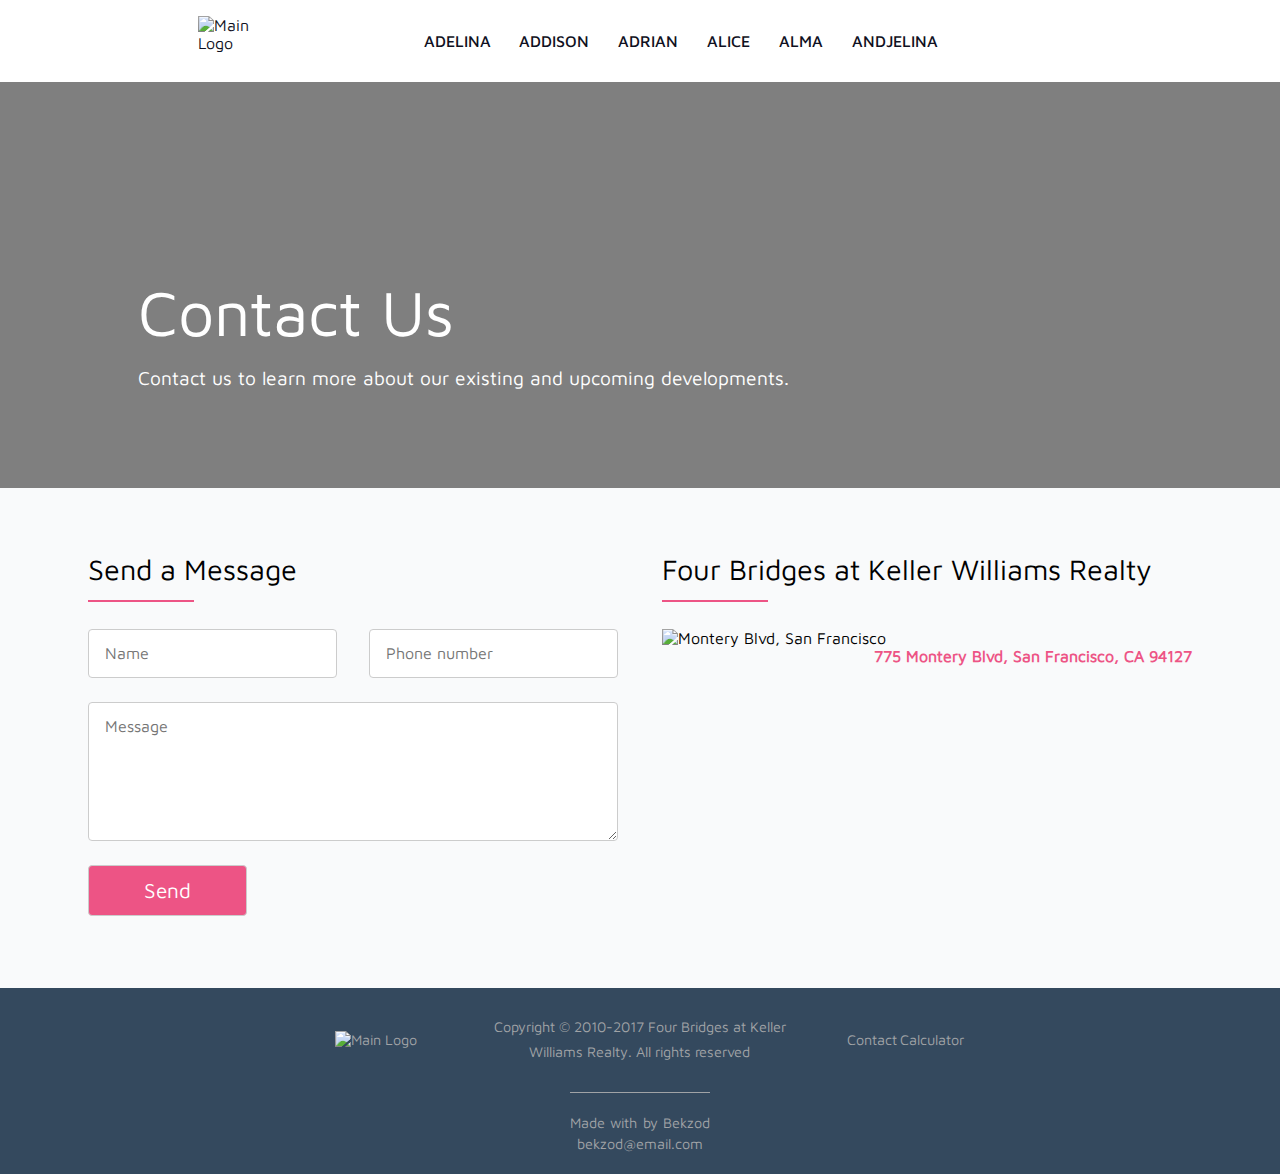
==== message.html @ f2f16c7a "initial commit" ====
<!DOCTYPE html>
<html lang="en-US">
  <head>
    <title>Upperkelly | Hayward's Lovely Houses</title>
    <meta charset="utf-8" />
    <meta name="viewport" content="width=device-width, initial-scale=1.0" />
    <script
      src="https://kit.fontawesome.com/b0156d1317.js"
      crossorigin="anonymous"
    ></script>
    <link
      href="https://fonts.googleapis.com/css?family=Maven+Pro&display=swap"
      rel="stylesheet"
    />
    <link rel="stylesheet" href="resources/style/message.css" />
  </head>
  <body>
    <header>
      <div class="main_logo">
        <a href="index.html"
          ><img src="img/logo-color.png" alt="Main Logo"
        /></a>
      </div>

      <nav>
        <ul>
          <li><a href="houses/house1.html">ADELINA</a></li>
          <li><a href="houses/house2.html">ADDISON</a></li>
          <li><a href="houses/house3.html">ADRIAN</a></li>
          <li><a href="houses/house4.html">ALICE</a></li>
          <li><a href="houses/house5.html">ALMA</a></li>
          <li><a href="houses/house6.html">ANDJELINA</a></li>
        </ul>
      </nav>
      <i class="fas fa-bars menu_bar"></i>
    </header>

    <div class="contact_header">
      <div>
        <h1>Contact Us</h1>
        <p>
          Contact us to learn more about our existing and upcoming developments.
        </p>
      </div>
    </div>

    <div class="contact_body">
      <div class="contact_container">
        <div class="form_subsection">
          <h2>Send a Message</h2>
          <form action="#" type="get">
            <input type="text" name="userName" placeholder="Name" />
            <input
              type="text"
              name="userPhoneNumber"
              placeholder="Phone number"
              placeholder="Name"
            />
            <textarea
              name="userMessage"
              placeholder="Message"
              rows="6"
            ></textarea>
            <input type="submit" value="Send" />
          </form>
        </div>

        <div class="map_subsection">
          <h2>Four Bridges at Keller Williams Realty</h2>
          <figure>
            <img src="img/map.png" alt="Montery Blvd, San Francisco" />
            <figcaption>775 Montery Blvd, San Francisco, CA 94127</figcaption>
          </figure>
        </div>
      </div>
    </div>

    <footer>
      <div class="footer_top">
        <div class="footer_logo">
          <img src="img/logo-white.png" alt="Main Logo" />
        </div>
        <div class="footer_text">
          <p>
            Copyright &copy; 2010-2017 Four Bridges at Keller Williams Realty.
            All rights reserved
          </p>
        </div>
        <div class="contact_calculator">
          <div class="contact"><a href="message.html">Contact</a></div>
          <div class="calculator">
            <a
              href="https://www.zillow.com/mortgage-calculator/"
              target="_empty"
              >Calculator</a
            >
          </div>
        </div>
      </div>

      <div class="footer_bottom">
        <p>
          Made with <i class="fa fa-heart"></i> by Bekzod<br /><a href=""
            >bekzod@email.com</a
          >
        </p>
      </div>
    </footer>
  </body>
</html>
---- resources/style/message.css ----
/* COLORS $ FONTS */
:root{
	--grey: rgb(81, 85, 99);
	--black: rgb(15, 16, 33);
	--blue: rgb(52, 73, 94);
	--lightskyblue: rgb(235, 247, 255);
	--darkpinkish: rgb(237, 84, 133);
	--note_background: rgb(235, 247, 255);
	--lightgrey: rgb(81, 85, 99);
	--footer_text: rgb(160, 163, 166);
}

@font-face {	
	font-family: regular;
	src: url(fonts/MavenPro-Regular.ttf);
}

@font-face {	
	font-family: medium;
	src: url(fonts/MavenPro-Medium.ttf);
}


/* ------- GENERAL ------- */
* {
	padding: 0;
	margin: 0;
	box-sizing: border-box;
	font-family: regular; 
}

h1, h2, h3, h4, h5, h6 {
	font-family: regular; 
	font-weight: 100;
}


/* ------- HEADER ------- */
header {
	padding: 1rem 0.5rem;
	max-width: 900px;
	margin: auto;
}

header::after {
	content: '';
	display: table;
	clear: both;
}

.main_logo {
	max-width: 25%;
	float: left;
}

.main_logo img { max-width: 90%; }

header nav {
	width: 75%;
	float: left;
}

header ul {
	max-width: 90%;
	margin: auto;
	float: right;
	padding: 1rem 0;
	overflow: hidden;
}

header li {
	list-style: none;
	float: left;
	margin: 0 0.9rem;
}

header a {
	font-family: medium;
	text-decoration: none;
	color: var(--black);
	font-size: 1rem;
}

.menu_bar { display: none; }


/* ------- CONTACT HEADER ------- */
.contact_header {
	width: 100%;
	padding: 12rem 0 6rem;
	position: relative;
	overflow: hidden;
	background: linear-gradient(rgba(0, 0, 0, 0.5), rgba(0, 0, 0, 0.5)), url(../../img/message_hero.jpg) 100% 55%;
	background-size: cover;
}

.contact_header > div {
	max-width: 1100px;
	margin: auto;
	padding-left: 3rem;
	color: white;
}

.contact_header h1 {
	padding-bottom: 1rem;
	font-size: 4rem;
}

.contact_header p {
	font-size: 1.2rem;
	line-height: 140%;
}


/* ------- CONTACT BODY ------ */ 
.contact_body { background: rgba(249, 250, 251); }

.contact_container {
	max-width: 1200px;
	margin: auto;
	padding: 3rem;
	display: flex;
	flex-flow: row nowrap;
	justify-content: space-between;
}

.contact_container h2 {
	margin-bottom: 1.7rem;
	padding: 1rem 0;
	position: relative;
	font-size: 1.8rem;
}

.contact_container h2::after {
	content: '';
	display: block;
	width: 6.5rem;
	border: 1px solid var(--darkpinkish);
	position: absolute;
	left: 0;
	bottom: 0;
}

.form_subsection { flex: 0 1 48%; }

form { width: 100%; }

input, textarea {
	margin-bottom: 1.5rem;
	padding: 0.9rem 1rem;
	float: left;
	outline: none;
	border: 1px solid rgb(204, 204, 204);
	border-radius: 4px;
	font-size: 1rem;
}

input:focus, textarea:focus{ border-color: rgb(160, 160, 160); }

input {	width: 47%; }

input:first-child { margin-right: 6%; }

textarea {
	width: 100%;
	resize: vertical;
}

input:last-child {
	width: 30%;
	padding: 0.8rem 0;
	font-size: 1.3rem;
	color: white;
	background: var(--darkpinkish);
}

.map_subsection { flex: 0 1 48%; }

.map_subsection figure { width: 100%; } 

.map_subsection img { width: 100%; }

figcaption {
	color: var(--darkpinkish);
	font-weight: bold;
	text-align: right;
}


/* ------- FOOTER ------- */
footer {
	display: flex;
	flex-direction: column;
	align-items: center;
	color: var(--grey);
	background: var(--blue);
}

footer * {
	font-size: 0.9rem;
	color: var(--footer_text);
}

.footer_top, .footer_bottom { flex: 1 1 50%; }

.footer_top {
	display: flex;
	flex-flow: row nowrap;
	justify-content: space-between;
	padding: 1.7rem;
	position: relative;
	align-items: center;
	color: #fff;
}

.footer_logo, .contact_calculator {
	flex: 1 1 26%;
	text-align: center;
}

.footer_text {
	flex: 1 1 48%;
	text-align: center;
	line-height: 170%;
}

.footer_logo img { width: 50%; }

.contact_calculator {
	display: flex;
	justify-content: center;
}

.contact_calculator > div {
	flex: 0 1 30%;
	padding: 0.5rem 0;
}

.contact_calculator > div a { text-decoration: none; }

.footer_bottom p {
	display: inline-block;
	padding: 1.3rem 0;
	border-top: 1px solid rgb(160, 163, 166);
	word-spacing: 0.1rem;
	text-align-last: center;
	line-height: 140%;
}

.footer_bottom i { color: var(--darkpinkish); }

.footer_bottom a { text-decoration: none; }


/* ------- MEDIA QUERIES ------- */

/* ------- TABLET ------- */
@media screen and (max-width: 870px) {

	/* ------- HEADER ------- */
	header { padding: 0.5rem; }

	header ul { padding: 0.2rem; }

	.main_logo{
		max-width: 100%;
		float: none;
	}

	.main_logo a { display: block; }

	.main_logo img {
		display: block;
		width: 28%;
		margin: auto;
		padding: 0.5rem 0;
	}

	header nav {
		width: 100%;
		padding: .5rem 0;
	}

	header ul {
		max-width: 80%;
		display: flex;
		justify-content: space-around;	
		float: none;
	}

	header li {
		float: left;
		font-size: 0.9rem;
		letter-spacing: 0.1rem;
	}


	/* ------- FOOTER  SECTION ------- */
	.footer_top { padding: 2rem; }

	.contact_calculator { flex-direction: column; }

	.footer_bottom { padding-bottom: 2rem; }

}


/* ------- SMARTPHONE ------- */
@media screen and (max-width: 767px) {
	header { padding: 0.5rem 0; }

	.main_logo {
		width: 70%;
		padding: 0 1rem;
		float: left;
	}

	.main_logo img {
		width: 200px;
		margin: 0;
		padding: 0;
	}

	header nav { display: none; }

	.menu_bar {
		display: block;
		padding: 1rem;
		float: right;
		font-size: 1.5rem;
	}


	/* ------- CONTACT HEADER ------- */
	.contact_header > div {
		padding: 0 1rem;
		background-position: 40% 90%;
	}

	.contact_header h1 { 
		font-size: 2.5rem;
		padding-bottom: 2.5rem;
	}


	/* ------- CONTACT BODY ------ */ 
	.contact_container {
		flex-direction: column;
		padding: 3rem 1rem;
	}

	input, textarea { width: 100%; }

	input:last-child { width: 35%; }


	/* ------- FOOTER ------- */
	footer { padding: 2rem 2.5rem; }

	.footer_top {
		padding: 0 0 1.5rem;
		flex-direction: column;
	}

	.footer_logo img { width: 70%; }

	.footer_text { padding: 0.5rem 0; }

	.footer_text p { line-height: 1.3rem; }

	.contact_calculator {
		flex-direction: row;
		justify-content: space-between;
	}

	.contact_calculator > div { padding: 0.5rem; }

	.footer_bottom {
		margin: 0;
		padding: 0;
	}

	.footer_bottom p{
		margin: auto;
		padding:  1.5rem 0 0;
	}

}
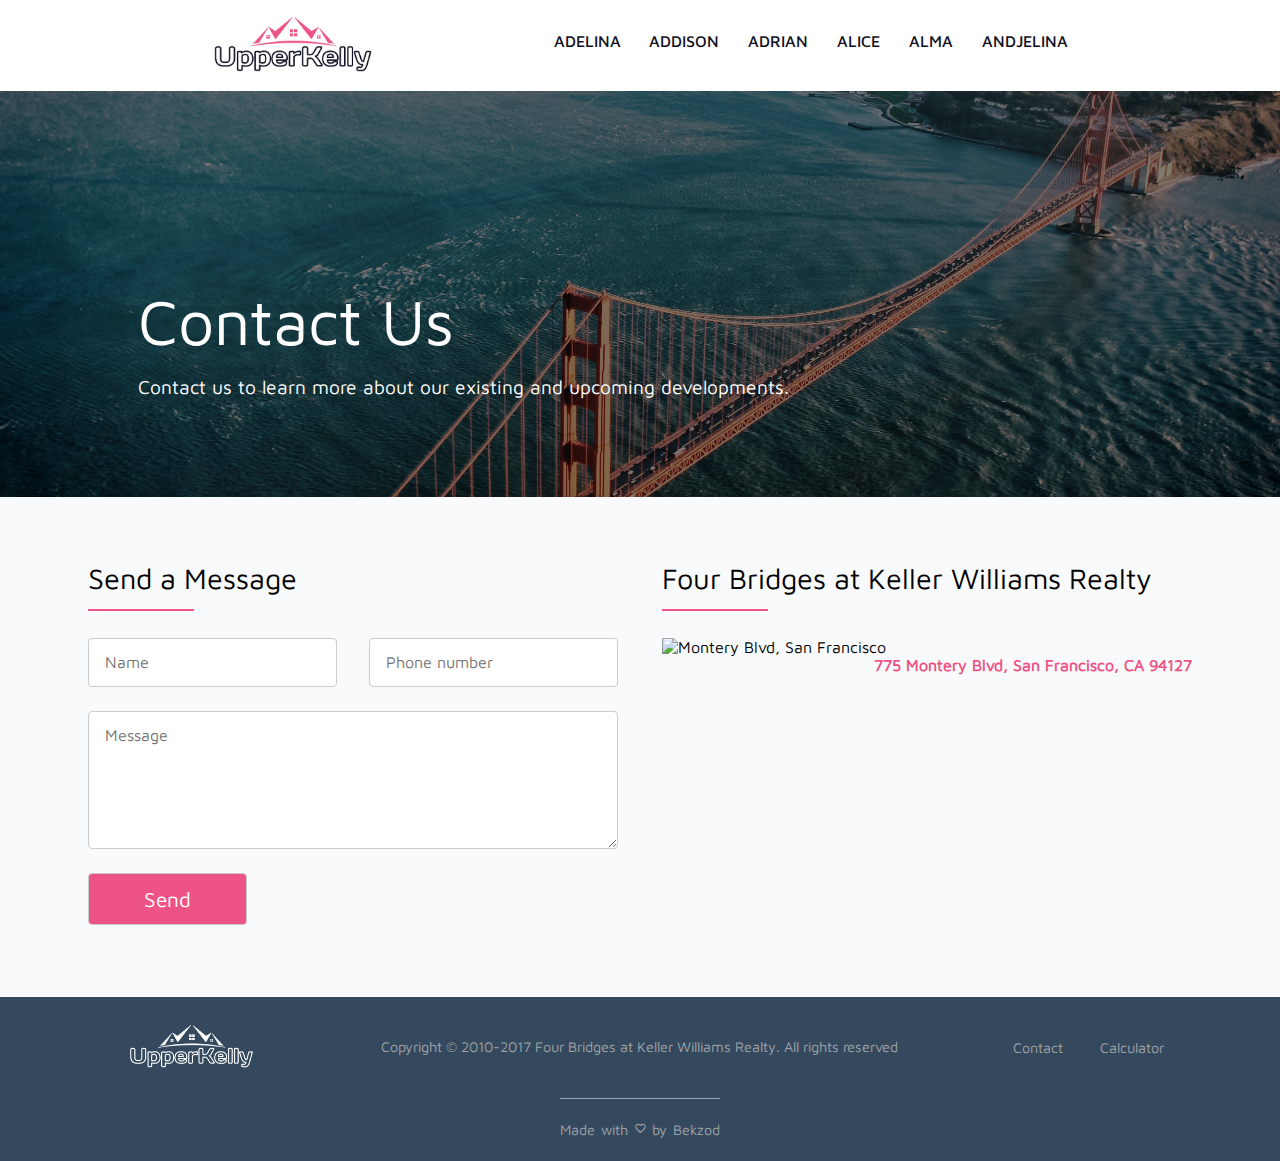
==== commit d25d62d0: "remove fontawesome" ====
--- a/message.html
+++ b/message.html
@@ -1,110 +1,90 @@
 <!DOCTYPE html>
 <html lang="en-US">
-  <head>
-    <title>Upperkelly | Hayward's Lovely Houses</title>
-    <meta charset="utf-8" />
-    <meta name="viewport" content="width=device-width, initial-scale=1.0" />
-    <script
-      src="https://kit.fontawesome.com/b0156d1317.js"
-      crossorigin="anonymous"
-    ></script>
-    <link
-      href="https://fonts.googleapis.com/css?family=Maven+Pro&display=swap"
-      rel="stylesheet"
-    />
-    <link rel="stylesheet" href="resources/style/message.css" />
-  </head>
-  <body>
-    <header>
-      <div class="main_logo">
-        <a href="index.html"
-          ><img src="img/logo-color.png" alt="Main Logo"
-        /></a>
+
+<head>
+  <title>Upperkelly | Hayward's Lovely Houses</title>
+  <meta charset="utf-8" />
+  <meta name="viewport" content="width=device-width, initial-scale=1.0" />
+  <link rel="stylesheet"
+    href="https://fonts.googleapis.com/css2?family=Material+Symbols+Outlined:opsz,wght,FILL,GRAD@24,400,0,0" />
+  <link rel="stylesheet" href="/resources/style/message.css" />
+</head>
+
+<body>
+  <header>
+    <div class="main_logo">
+      <a href="index.html"><img src="/img/logo-color.png" alt="Main Logo" /></a>
+    </div>
+
+    <nav>
+      <ul>
+        <li><a href="houses/house1.html">ADELINA</a></li>
+        <li><a href="houses/house2.html">ADDISON</a></li>
+        <li><a href="houses/house3.html">ADRIAN</a></li>
+        <li><a href="houses/house4.html">ALICE</a></li>
+        <li><a href="houses/house5.html">ALMA</a></li>
+        <li><a href="houses/house6.html">ANDJELINA</a></li>
+      </ul>
+    </nav>
+    <i class="fas fa-bars menu_bar"></i>
+  </header>
+
+  <div class="contact_header">
+    <div>
+      <h1>Contact Us</h1>
+      <p>
+        Contact us to learn more about our existing and upcoming developments.
+      </p>
+    </div>
+  </div>
+
+  <div class="contact_body">
+    <div class="contact_container">
+      <div class="form_subsection">
+        <h2>Send a Message</h2>
+        <form action="#" type="get">
+          <input type="text" name="userName" placeholder="Name" />
+          <input type="text" name="userPhoneNumber" placeholder="Phone number" placeholder="Name" />
+          <textarea name="userMessage" placeholder="Message" rows="6"></textarea>
+          <input type="submit" value="Send" />
+        </form>
       </div>
 
-      <nav>
-        <ul>
-          <li><a href="houses/house1.html">ADELINA</a></li>
-          <li><a href="houses/house2.html">ADDISON</a></li>
-          <li><a href="houses/house3.html">ADRIAN</a></li>
-          <li><a href="houses/house4.html">ALICE</a></li>
-          <li><a href="houses/house5.html">ALMA</a></li>
-          <li><a href="houses/house6.html">ANDJELINA</a></li>
-        </ul>
-      </nav>
-      <i class="fas fa-bars menu_bar"></i>
-    </header>
+      <div class="map_subsection">
+        <h2>Four Bridges at Keller Williams Realty</h2>
+        <figure>
+          <img src="/img/map.png" alt="Montery Blvd, San Francisco" />
+          <figcaption>775 Montery Blvd, San Francisco, CA 94127</figcaption>
+        </figure>
+      </div>
+    </div>
+  </div>
 
-    <div class="contact_header">
-      <div>
-        <h1>Contact Us</h1>
+  <footer>
+    <div class="footer_top">
+      <div class="footer_logo">
+        <img src="img/logo-white.png" alt="Main Logo" />
+      </div>
+      <div class="footer_text">
         <p>
-          Contact us to learn more about our existing and upcoming developments.
+          Copyright &copy; 2010-2017 Four Bridges at Keller Williams Realty.
+          All rights reserved
         </p>
       </div>
-    </div>
-
-    <div class="contact_body">
-      <div class="contact_container">
-        <div class="form_subsection">
-          <h2>Send a Message</h2>
-          <form action="#" type="get">
-            <input type="text" name="userName" placeholder="Name" />
-            <input
-              type="text"
-              name="userPhoneNumber"
-              placeholder="Phone number"
-              placeholder="Name"
-            />
-            <textarea
-              name="userMessage"
-              placeholder="Message"
-              rows="6"
-            ></textarea>
-            <input type="submit" value="Send" />
-          </form>
-        </div>
-
-        <div class="map_subsection">
-          <h2>Four Bridges at Keller Williams Realty</h2>
-          <figure>
-            <img src="img/map.png" alt="Montery Blvd, San Francisco" />
-            <figcaption>775 Montery Blvd, San Francisco, CA 94127</figcaption>
-          </figure>
+      <div class="contact_calculator">
+        <div class="contact"><a href="message.html">Contact</a></div>
+        <div class="calculator">
+          <a href="https://www.zillow.com/mortgage-calculator/" target="_empty">Calculator</a>
         </div>
       </div>
     </div>
 
-    <footer>
-      <div class="footer_top">
-        <div class="footer_logo">
-          <img src="img/logo-white.png" alt="Main Logo" />
-        </div>
-        <div class="footer_text">
-          <p>
-            Copyright &copy; 2010-2017 Four Bridges at Keller Williams Realty.
-            All rights reserved
-          </p>
-        </div>
-        <div class="contact_calculator">
-          <div class="contact"><a href="message.html">Contact</a></div>
-          <div class="calculator">
-            <a
-              href="https://www.zillow.com/mortgage-calculator/"
-              target="_empty"
-              >Calculator</a
-            >
-          </div>
-        </div>
-      </div>
+    <div class="footer_bottom">
+      <p>
+        Made with <span class="material-symbols-outlined" style="font-size: 0.8rem;">favorite</span> by Bekzod<br />
+      </p>
+    </div>
+  </footer>
+</body>
 
-      <div class="footer_bottom">
-        <p>
-          Made with <i class="fa fa-heart"></i> by Bekzod<br /><a href=""
-            >bekzod@email.com</a
-          >
-        </p>
-      </div>
-    </footer>
-  </body>
-</html>
+</html>